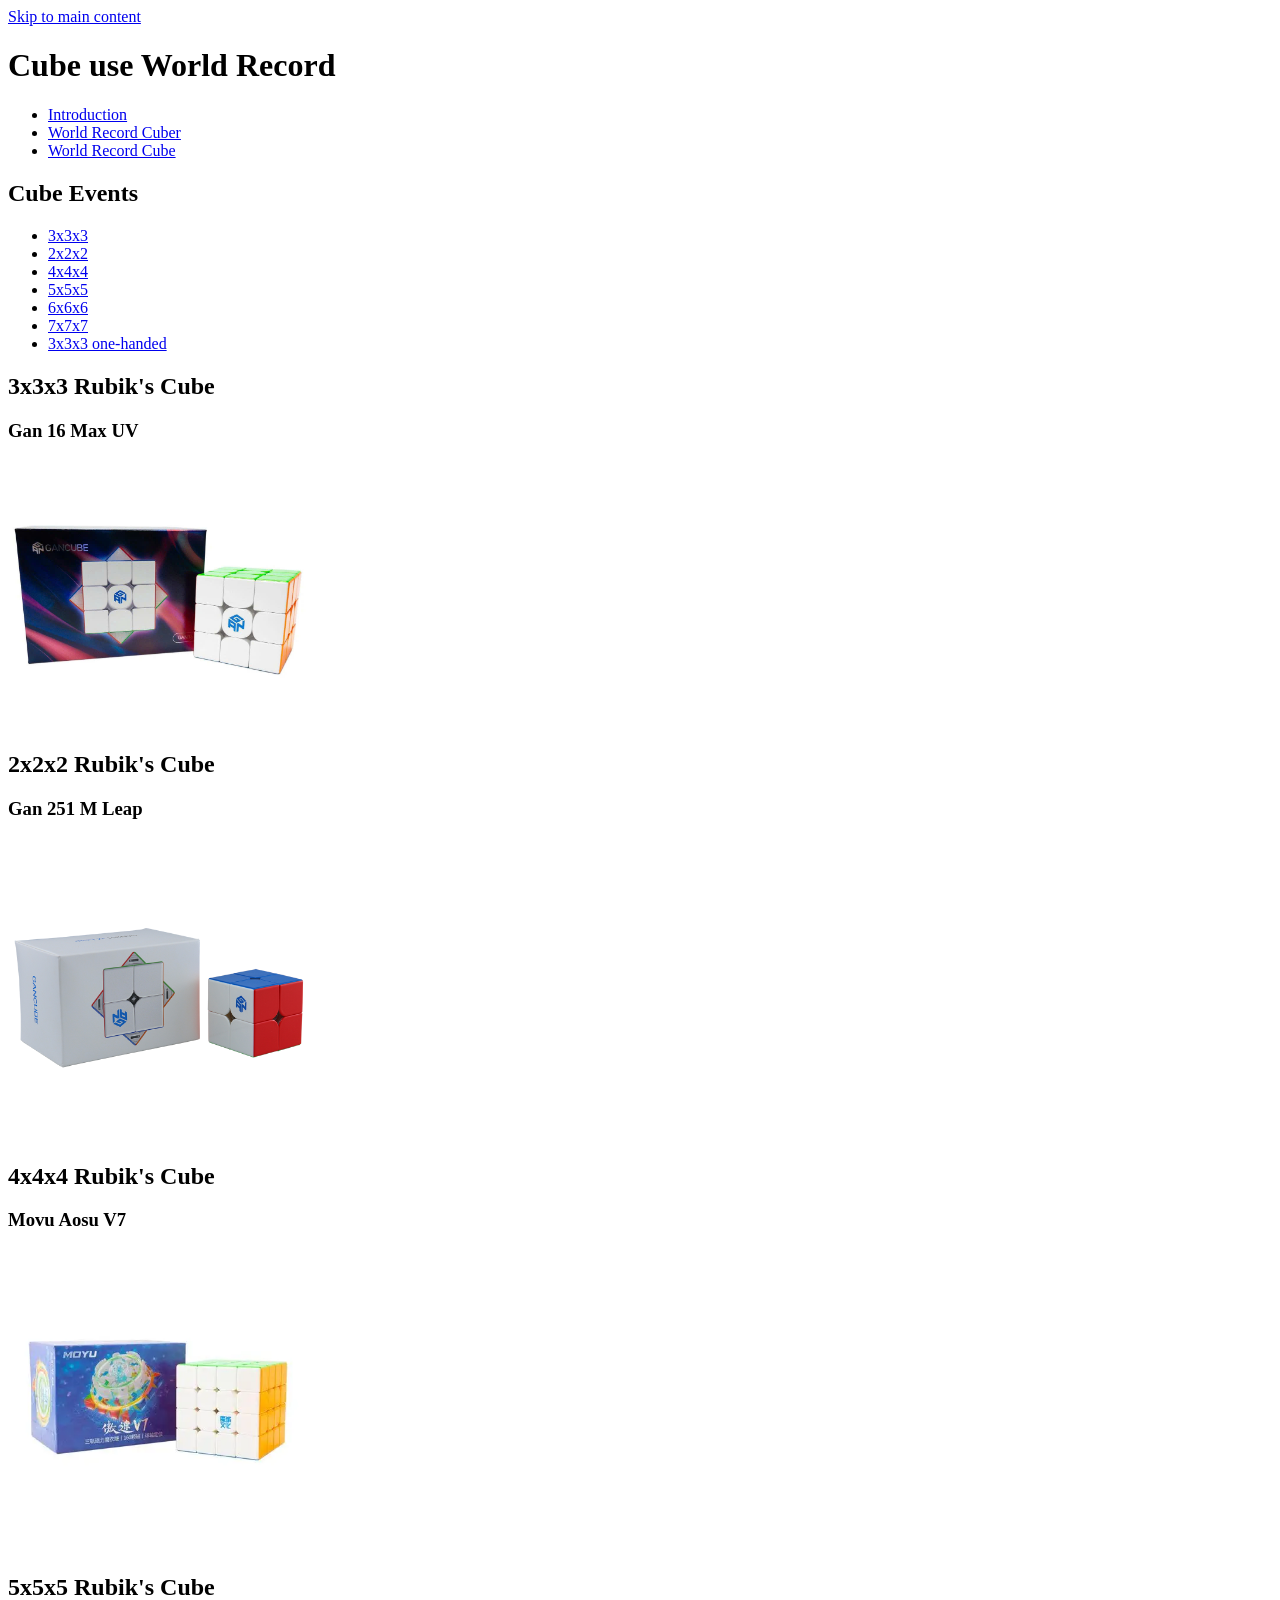
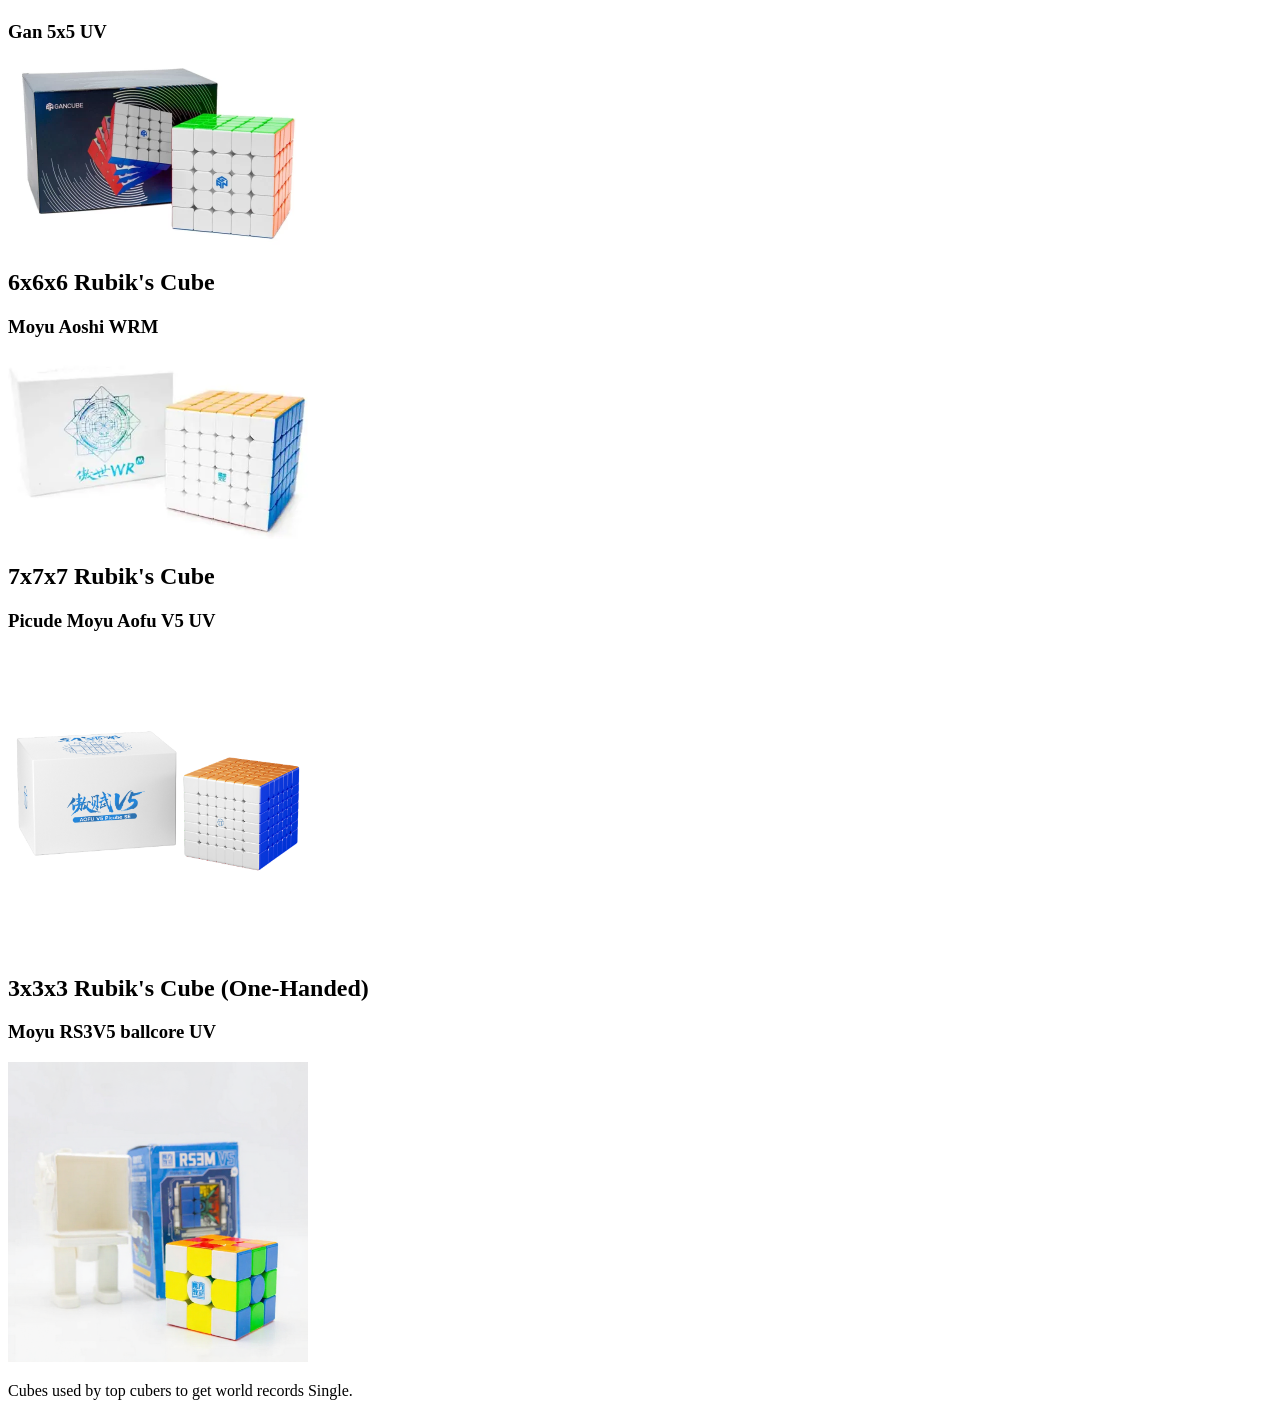
==== cube_wr.html @ af0aa1d4 "file html" ====
<!DOCTYPE html>
<html lang="en">
<head>
    <meta charset="UTF-8">
    <meta name="viewport" content="width=device-width, initial-scale=1.0">
    <title>World Record Cube</title>

    <link rel="stylesheet" href="css/style.css">
</head>
<body>
    <a href = "#main-content">Skip to main content </a>
    <header>
        <h1>Cube use World Record</h1>
    </header>
    <nav>
      <ul>
        <li><a href="index.html">Introduction</a></li>
        <li><a href="player_wr.html">World Record Cuber</a></li>
        <li><a href="cube_wr.html">World Record Cube</a></li>
      </ul>
    </nav>
    <nav>
        <h2>Cube Events</h2>
        <ul>
            <li><a href="#3x3x3cube">3x3x3</a></li>
            <li><a href="#2x2x2cube">2x2x2</a></li>
            <li><a href="#4x4x4cube">4x4x4</a></li>
            <li><a href="#5x5x5cube">5x5x5</a></li>
            <li><a href="#6x6x6cube">6x6x6</a></li>
            <li><a href="#7x7x7cube">7x7x7</a></li>
            <li><a href="#3x3x3one-handedcube">3x3x3 one-handed</a></li>
        </ul>
    </nav>

    <main id = "main-content">
        <section id="3x3x3cube">
            <h2>3x3x3 Rubik's Cube </h2>
            <article>
                <h3>Gan 16 Max UV</h3>
                
                <img src="images/cubes/cube33.jpg" alt="Gan 16 Max UV used by Xuanyi to get world record 3x3x3" width="300">
                
            </article>
        </section>

        <section id="2x2x2cube">
            <h2>2x2x2 Rubik's Cube </h2>
            <article>
                <h3>Gan 251 M Leap</h3>
                
                <img src="images/cubes/cube22.jpg" alt="Gan 251M Leap used by Ziyu to get world record 2x2x2" width="300">
                
            </article>
        </section>

        <section id="4x4x4cube">
            <h2>4x4x4 Rubik's Cube </h2>
            <article>
                <h3>Movu Aosu V7</h3>
                
                <img src="images/cubes/cube44.webp" alt="Movu Aosu V7 used by Tymon Kolasinski to get world record 4x4x4" width="300">
                
            </article>
        </section>

        <section id="5x5x5cube">
            <h2>5x5x5 Rubik's Cube </h2>
            <article>
                <h3>Gan 5x5 UV</h3>
                
                <img src="images/cubes/cube55.webp" alt="Gan 5x5 UV used by Tymon Kolasinski to get world record 5x5x5" width="300">
                
            </article>
        </section>

        <section id="6x6x6cube">
            <h2>6x6x6 Rubik's Cube </h2>
            <article>
                <h3>Moyu Aoshi WRM</h3>
                
                <img src="images/cubes/cube66.webp" alt="Movu Aoshi WRM used by Max Park to get world record 6x6x6" width="300">
                
            </article>
        </section>

        <section id="7x7x7cube">
            <h2>7x7x7 Rubik's Cube </h2>
            <article>
                <h3>Picude Moyu Aofu V5 UV</h3>
                
                <img src="images/cubes/cube77.jpg" alt="Picube Moyu Aofu V5 used by Timofei Tarasenko to get world record 7x7x7" width="300">
                
            </article>
        </section>

        <section id="3x3x3one-handedcube">
            <h2>3x3x3 Rubik's Cube (One-Handed) </h2>
            <article>
                <h3>Moyu RS3V5 ballcore UV</h3>
                
                <img src="images/cubes/cubeoh.png" alt="Moyu RS3V5 ballcore UV used by Patrick Ponce to get world record 3x3x3 one-handed" width="300">
                
            </article>
        </section>
    </main>

    <footer>
        <p>Cubes used by top cubers to get world records Single.</p>
    </footer>
    
</body>
</html>
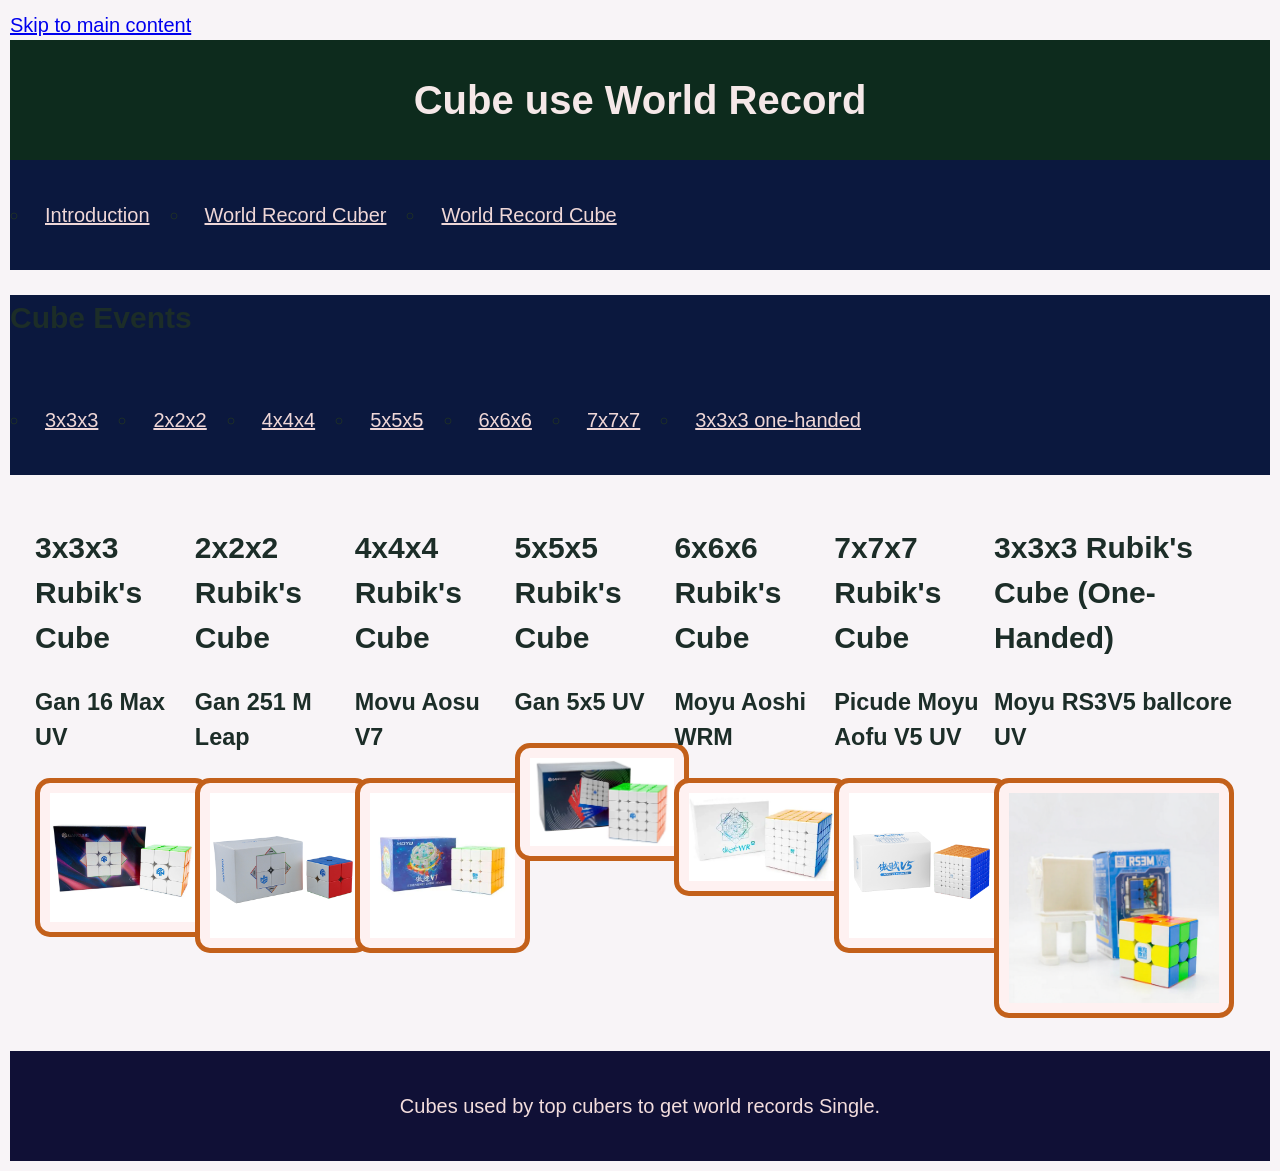
==== commit b1bb73d0: "css" ====
--- a/cube_wr.html
+++ b/cube_wr.html
@@ -33,75 +33,77 @@
     </nav>
 
     <main id = "main-content">
-        <section id="3x3x3cube">
-            <h2>3x3x3 Rubik's Cube </h2>
-            <article>
-                <h3>Gan 16 Max UV</h3>
-                
-                <img src="images/cubes/cube33.jpg" alt="Gan 16 Max UV used by Xuanyi to get world record 3x3x3" width="300">
-                
-            </article>
-        </section>
+        <div class="flex">
+            <section id="3x3x3cube">
+                <h2>3x3x3 Rubik's Cube </h2>
+                <article>
+                    <h3>Gan 16 Max UV</h3>
+                    
+                    <img src="images/cubes/cube33.jpg" alt="Gan 16 Max UV used by Xuanyi to get world record 3x3x3" width="300">
+                    
+                </article>
+            </section>
 
-        <section id="2x2x2cube">
-            <h2>2x2x2 Rubik's Cube </h2>
-            <article>
-                <h3>Gan 251 M Leap</h3>
-                
-                <img src="images/cubes/cube22.jpg" alt="Gan 251M Leap used by Ziyu to get world record 2x2x2" width="300">
-                
-            </article>
-        </section>
+            <section id="2x2x2cube">
+                <h2>2x2x2 Rubik's Cube </h2>
+                <article>
+                    <h3>Gan 251 M Leap</h3>
+                    
+                    <img src="images/cubes/cube22.jpg" alt="Gan 251M Leap used by Ziyu to get world record 2x2x2" width="300">
+                    
+                </article>
+            </section>
 
-        <section id="4x4x4cube">
-            <h2>4x4x4 Rubik's Cube </h2>
-            <article>
-                <h3>Movu Aosu V7</h3>
-                
-                <img src="images/cubes/cube44.webp" alt="Movu Aosu V7 used by Tymon Kolasinski to get world record 4x4x4" width="300">
-                
-            </article>
-        </section>
+            <section id="4x4x4cube">
+                <h2>4x4x4 Rubik's Cube </h2>
+                <article>
+                    <h3>Movu Aosu V7</h3>
+                    
+                    <img src="images/cubes/cube44.webp" alt="Movu Aosu V7 used by Tymon Kolasinski to get world record 4x4x4" width="300">
+                    
+                </article>
+            </section>
 
-        <section id="5x5x5cube">
-            <h2>5x5x5 Rubik's Cube </h2>
-            <article>
-                <h3>Gan 5x5 UV</h3>
-                
-                <img src="images/cubes/cube55.webp" alt="Gan 5x5 UV used by Tymon Kolasinski to get world record 5x5x5" width="300">
-                
-            </article>
-        </section>
+            <section id="5x5x5cube">
+                <h2>5x5x5 Rubik's Cube </h2>
+                <article>
+                    <h3>Gan 5x5 UV</h3>
+                    
+                    <img src="images/cubes/cube55.webp" alt="Gan 5x5 UV used by Tymon Kolasinski to get world record 5x5x5" width="300">
+                    
+                </article>
+            </section>
 
-        <section id="6x6x6cube">
-            <h2>6x6x6 Rubik's Cube </h2>
-            <article>
-                <h3>Moyu Aoshi WRM</h3>
-                
-                <img src="images/cubes/cube66.webp" alt="Movu Aoshi WRM used by Max Park to get world record 6x6x6" width="300">
-                
-            </article>
-        </section>
+            <section id="6x6x6cube">
+                <h2>6x6x6 Rubik's Cube </h2>
+                <article>
+                    <h3>Moyu Aoshi WRM</h3>
+                    
+                    <img src="images/cubes/cube66.webp" alt="Movu Aoshi WRM used by Max Park to get world record 6x6x6" width="300">
+                    
+                </article>
+            </section>
 
-        <section id="7x7x7cube">
-            <h2>7x7x7 Rubik's Cube </h2>
-            <article>
-                <h3>Picude Moyu Aofu V5 UV</h3>
-                
-                <img src="images/cubes/cube77.jpg" alt="Picube Moyu Aofu V5 used by Timofei Tarasenko to get world record 7x7x7" width="300">
-                
-            </article>
-        </section>
+            <section id="7x7x7cube">
+                <h2>7x7x7 Rubik's Cube </h2>
+                <article>
+                    <h3>Picude Moyu Aofu V5 UV</h3>
+                    
+                    <img src="images/cubes/cube77.jpg" alt="Picube Moyu Aofu V5 used by Timofei Tarasenko to get world record 7x7x7" width="300">
+                    
+                </article>
+            </section>
 
-        <section id="3x3x3one-handedcube">
-            <h2>3x3x3 Rubik's Cube (One-Handed) </h2>
-            <article>
-                <h3>Moyu RS3V5 ballcore UV</h3>
-                
-                <img src="images/cubes/cubeoh.png" alt="Moyu RS3V5 ballcore UV used by Patrick Ponce to get world record 3x3x3 one-handed" width="300">
-                
-            </article>
-        </section>
+            <section id="3x3x3one-handedcube">
+                <h2>3x3x3 Rubik's Cube (One-Handed) </h2>
+                <article>
+                    <h3>Moyu RS3V5 ballcore UV</h3>
+                    
+                    <img src="images/cubes/cubeoh.png" alt="Moyu RS3V5 ballcore UV used by Patrick Ponce to get world record 3x3x3 one-handed" width="300">
+                    
+                </article>
+            </section>
+        </div>
     </main>
 
     <footer>
--- a/css/style.css
+++ b/css/style.css
@@ -0,0 +1,119 @@
+/* ===== Chung ===== */
+body {
+  font-family: 'Comic Sans MS', sans-serif;
+  font-size: 20px;
+  line-height: 1.5;
+  margin: 0.5em;
+  background-color: #f8f4f7;
+  color: #1c2d28;
+}
+
+/* ===== 3. Skip link: chỉ hiện khi focus ===== */
+.skip-link {
+  position: absolute;
+  top: -120px;
+  left: 20px;
+  background-color: #13112f;
+  color: #edd2d2;
+  padding: 15px 20px;
+  z-index: 120;
+}
+.skip-link:focus {
+  top: 20px;
+}
+
+/* ===== Header, footer ===== */
+header {
+  background-color: #0d2b1d;
+  color: #f5e8e8;
+  padding: 15px 15px;
+}
+h1 {
+  margin: 15px 0;
+  text-align: center;
+  
+}
+footer {
+  background-color: #101036;
+  color: #f3dddd;
+  text-align: center;
+  padding: 20px;
+}
+
+/* ===== 4 + 7. Navigation dùng flex ===== */
+nav {
+  background-color: #0b183e;
+}
+nav ul {
+  display: inline-flex;
+  justify-content: center;
+  gap: 25px;
+  list-style: circle;
+  margin: 5;
+  padding: 20px;
+}
+nav a {
+  color: #efd7d7;
+  text-decoration:hwb(from color 240 10% 90%);
+  padding: 10px 15px;
+  border-radius: 10px;
+}
+nav a:hover,
+nav a:focus {
+  background-color: #c3601a;
+  color: #0f0909;
+}
+
+
+main {
+  padding: 25px;
+}
+
+/* ===== 5. Ảnh theo box model ===== */
+img {
+  border: 5px solid #c3601a;
+  padding: 10px;
+  border-radius: 15px;
+  max-width: 100%;
+  height: auto;
+  background-color: #fef1f1;
+}
+
+
+.grid {
+  display: inline-block;
+  grid-template-columns: 2fr 2fr;
+  gap: 25px;
+}
+.grid img {
+  width: 100%;
+  box-sizing: border-box;
+}
+
+
+.flex {
+  display: flex;
+  flex-wrap: nowrap;
+  justify-content: space-around;
+  gap: 15px;
+}
+.flex img {
+  width: 210px;
+}
+
+
+img {
+  transition: transform 0.4s, box-shadow 0.4s;
+}
+img:hover {
+  transform: scale(1.1);
+  box-shadow: 0 8px 16px rgba(46, 15, 15, 0.4);
+}
+
+/* ===== 9. nth-child ===== */
+.grid img:nth-child(even) {
+  border-radius: 60px;
+}
+.flex img:nth-child(odd) {
+  border-radius: 60%;
+}
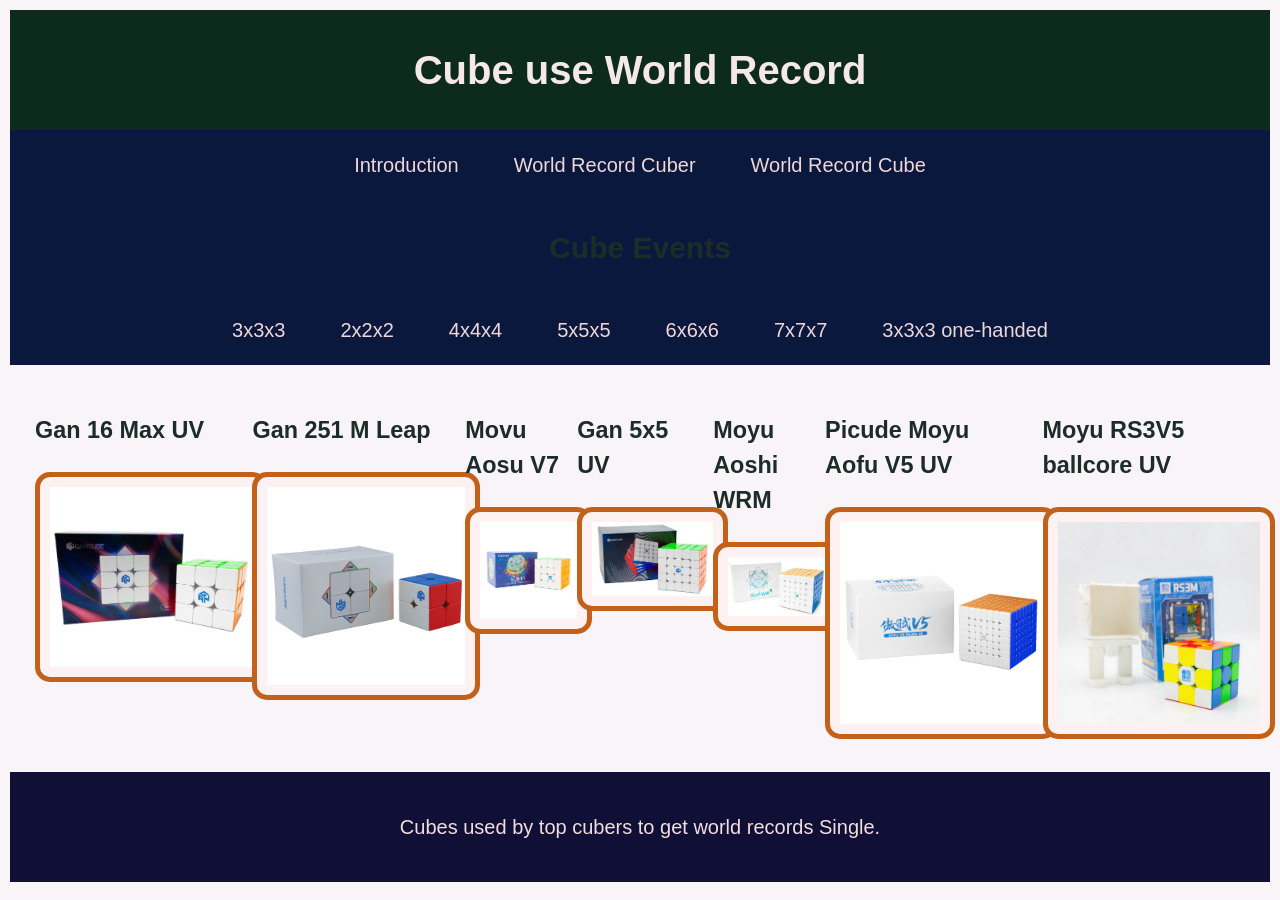
==== commit 9e190548: "fix css" ====
--- a/cube_wr.html
+++ b/cube_wr.html
@@ -8,10 +8,13 @@
     <link rel="stylesheet" href="css/style.css">
 </head>
 <body>
-    <a href = "#main-content">Skip to main content </a>
+    <div class="skip-link">
+        <a href="#main-content">Skip to main content</a>
+    </div>
     <header>
         <h1>Cube use World Record</h1>
     </header>
+    <div class="flex">
     <nav>
       <ul>
         <li><a href="index.html">Introduction</a></li>
@@ -19,6 +22,8 @@
         <li><a href="cube_wr.html">World Record Cube</a></li>
       </ul>
     </nav>
+    </div>
+    <div class="flex">
     <nav>
         <h2>Cube Events</h2>
         <ul>
@@ -31,11 +36,12 @@
             <li><a href="#3x3x3one-handedcube">3x3x3 one-handed</a></li>
         </ul>
     </nav>
+    </div>
 
     <main id = "main-content">
         <div class="flex">
             <section id="3x3x3cube">
-                <h2>3x3x3 Rubik's Cube </h2>
+                <!-- <h2>3x3x3 Rubik's Cube </h2> -->
                 <article>
                     <h3>Gan 16 Max UV</h3>
                     
@@ -45,7 +51,7 @@
             </section>
 
             <section id="2x2x2cube">
-                <h2>2x2x2 Rubik's Cube </h2>
+                <!-- <h2>2x2x2 Rubik's Cube </h2> -->
                 <article>
                     <h3>Gan 251 M Leap</h3>
                     
@@ -55,7 +61,7 @@
             </section>
 
             <section id="4x4x4cube">
-                <h2>4x4x4 Rubik's Cube </h2>
+                <!-- <h2>4x4x4 Rubik's Cube </h2> -->
                 <article>
                     <h3>Movu Aosu V7</h3>
                     
@@ -65,7 +71,7 @@
             </section>
 
             <section id="5x5x5cube">
-                <h2>5x5x5 Rubik's Cube </h2>
+                <!-- <h2>5x5x5 Rubik's Cube </h2> -->
                 <article>
                     <h3>Gan 5x5 UV</h3>
                     
@@ -75,7 +81,7 @@
             </section>
 
             <section id="6x6x6cube">
-                <h2>6x6x6 Rubik's Cube </h2>
+                <!-- <h2>6x6x6 Rubik's Cube </h2> -->
                 <article>
                     <h3>Moyu Aoshi WRM</h3>
                     
@@ -85,7 +91,7 @@
             </section>
 
             <section id="7x7x7cube">
-                <h2>7x7x7 Rubik's Cube </h2>
+                <!-- <h2>7x7x7 Rubik's Cube </h2> -->
                 <article>
                     <h3>Picude Moyu Aofu V5 UV</h3>
                     
@@ -95,7 +101,7 @@
             </section>
 
             <section id="3x3x3one-handedcube">
-                <h2>3x3x3 Rubik's Cube (One-Handed) </h2>
+                <!-- <h2>3x3x3 Rubik's Cube (One-Handed) </h2> -->
                 <article>
                     <h3>Moyu RS3V5 ballcore UV</h3>
                     
--- a/css/style.css
+++ b/css/style.css
@@ -1,4 +1,4 @@
-/* ===== Chung ===== */
+
 body {
   font-family: 'Comic Sans MS', sans-serif;
   font-size: 20px;
@@ -8,7 +8,7 @@
   color: #1c2d28;
 }
 
-/* ===== 3. Skip link: chỉ hiện khi focus ===== */
+
 .skip-link {
   position: absolute;
   top: -120px;
@@ -22,7 +22,7 @@
   top: 20px;
 }
 
-/* ===== Header, footer ===== */
+
 header {
   background-color: #0d2b1d;
   color: #f5e8e8;
@@ -40,21 +40,24 @@
   padding: 20px;
 }
 
-/* ===== 4 + 7. Navigation dùng flex ===== */
+
 nav {
+  
   background-color: #0b183e;
+  text-align: center;
+  width: 100%;
 }
 nav ul {
   display: inline-flex;
   justify-content: center;
   gap: 25px;
-  list-style: circle;
-  margin: 5;
+  list-style: none;
+  margin: 0;
   padding: 20px;
 }
 nav a {
   color: #efd7d7;
-  text-decoration:hwb(from color 240 10% 90%);
+  text-decoration: none;
   padding: 10px 15px;
   border-radius: 10px;
 }
@@ -69,7 +72,7 @@
   padding: 25px;
 }
 
-/* ===== 5. Ảnh theo box model ===== */
+
 img {
   border: 5px solid #c3601a;
   padding: 10px;
@@ -86,7 +89,7 @@
   gap: 25px;
 }
 .grid img {
-  width: 100%;
+  width: 25%;
   box-sizing: border-box;
 }
 
@@ -98,7 +101,9 @@
   gap: 15px;
 }
 .flex img {
-  width: 210px;
+  justify-content: center;
+  height: auto;
+  width: 100%;
 }
 
 
@@ -110,7 +115,7 @@
   box-shadow: 0 8px 16px rgba(46, 15, 15, 0.4);
 }
 
-/* ===== 9. nth-child ===== */
+
 .grid img:nth-child(even) {
   border-radius: 60px;
 }
